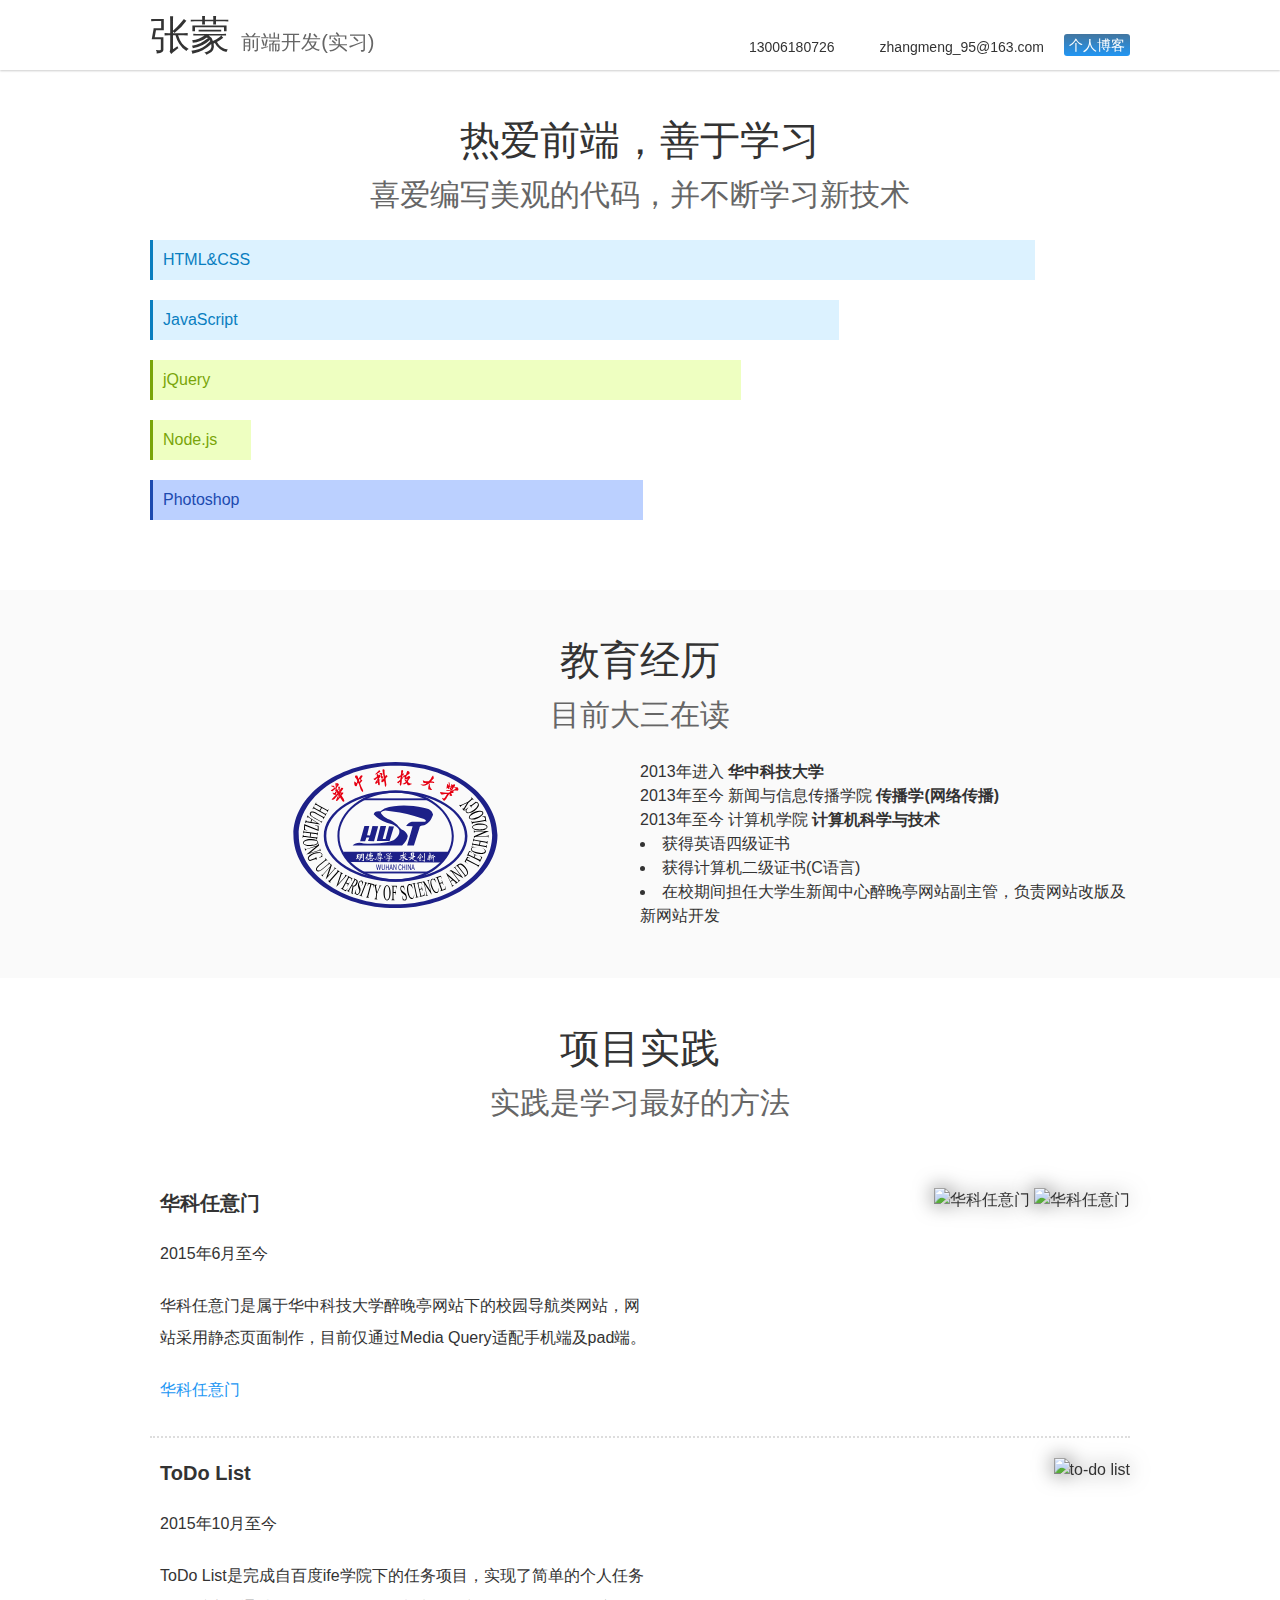
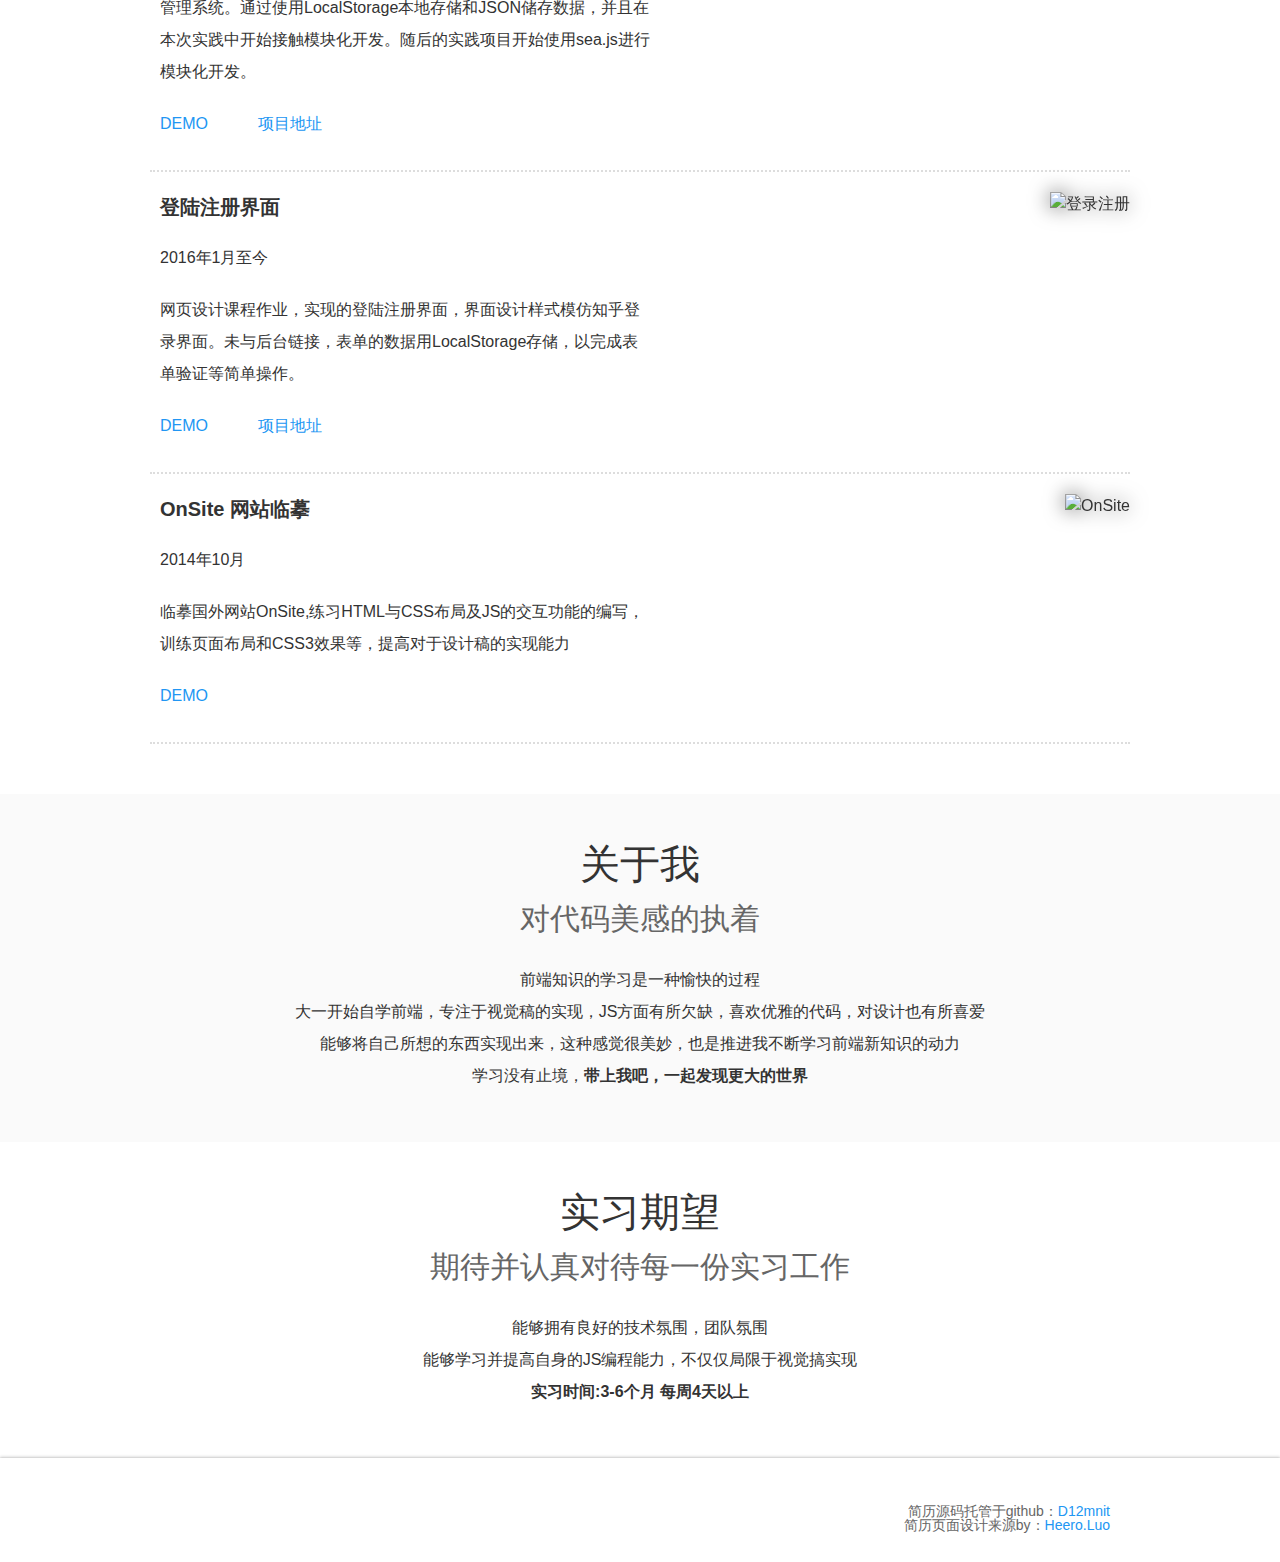
==== index.html @ 746ef1cd "个人简历v1.0" ====
<!DOCTYPE html>
<html lang="zh-Hans">
<head>
  <meta charset="UTF-8">
  <meta http-equiv="X-UA-Compatible" content="IE=edge, chrome=1">
  <meta name="renderer" content="webkit">
  <meta name="viewport" content="width=device-width, initial-scale=1">

  <link rel="stylesheet" href="css/reset.css">
  <link rel="stylesheet" href="css/style.css">
  <link href="http://libs.baidu.com/fontawesome/4.0.3/css/font-awesome.min.css" rel="stylesheet">
  <!-- font-awesome -->

  <title>张蒙的CV</title>
  
</head>
<!--[if lt IE 9]>
<script>
!function(body) {
body.style.width = body.style.height = '100%';
body.parentNode.style.overflow = body.style.overflow = 'hidden';
}(document.body);
</script>
<div style="position: absolute; width: 100%; height: 100%; left: 0; top: 0; z-index: 99999;">
  <p>您的浏览器版本较低，简体更换最新版本的浏览器，如Chrome，firefox或者ie9+</p>
</div>
<![endif]-->
<body>
  <header class="main-header">
    <div class="header-content clearfix">
      <h1>
        <span class="myname">张蒙</span>
        <span class="jobtitle">前端开发(实习)</span>
      </h1>
      <span class="contact-info">
        <ul>
          <li class="contact contact-phone"><i class="fa fa-mobile"></i><script>document.write('1s3q0e0c6q1g80we7t2d6'.replace(/\D/g,''))</script></li>
          <li class="contact contact-email"><i class="fa fa-envelope-o"></i><script>document.write(['zhangmeng_95','163','com'].join('.').replace('.','@'))</script></li>
          <li class="contact contact-blog"><a href="http://d12mnit.github.io/" target="_blank">个人博客</a></li>
        </ul>
      </span>
    </div>
  </header>
  <div class="main-content-wrapper">
    <section class="section">
      <div class="main-content">
        <header class="section-header">
          <h2 class="section-title">热爱前端，善于学习</h2>
          <h3 class="section-subtitle">喜爱编写美观的代码，并不断学习新技术</h3>
        </header>
        <div class="section-body">
          <ul class="skill-bar">
            <li class="skill-item skill-html">
              <h4 class="skill-name">HTML&CSS</h4>
              <div class="skill-detail animate">
                <ul>
                  <li>了解HTML5新标签语义及新特性</li>
                  <li>能够运用CSS3使当前主流浏览器效果更佳</li>
                  <li>能够编写兼容性较好的页面</li>
                  <li>能够熟练运用chrome开发工具，firebug等辅助开法</li>
                </ul>
              </div>
            </li>
            <li class="skill-item skill-js">
              <h4 class="skill-name">JavaScript</h4>
              <div class="skill-detail animate">
                <ul>
                  <li>熟悉原生js语法，能够脱离jquery等类库编写代码</li>
                  <li>使用sea.js进行模块化开发</li>
                  <li>熟悉正则表达式的使用</li>
                  <li>熟悉数据结构，能够编写简单的公用函数</li>
                  <li>由于jquery使用较多，目前正在读《JavaScript高级程序设计》一书深入了解并学习原生js</li>
                </ul>
              </div>
            </li>
            <li class="skill-item skill-jquery">
              <h4 class="skill-name">jQuery</h4>
              <div class="skill-detail animate">
                <ul>
                  <li>能够熟练运用jQuery进行辅助开发</li>
                  <li>能够利用jQuery实现页面交互</li>
                  <li>熟悉jQuery常用函数并加以运用</li>
                </ul>
              </div>
            </li>
            <li class="skill-item skill-nodejs">
              <h4 class="skill-name">Node.js</h4>
              <div class="skill-detail animate">
                <ul>
                  <li>正在了解并学习Node.js</li>
                </ul>
              </div>
            </li>
            <li class="skill-item skill-ps">
              <h4 class="skill-name">Photoshop</h4>
              <div class="skill-detail animate">
                <ul>
                  <li>能够熟练运用PS进行图片处理，切图等</li>
                  <li>通过PS进行过页面设计工作</li>
                </ul>
              </div>
            </li>
          </ul>
        </div>
      </div>
    </section>
    <section class="section">
      <div class="main-content clearfix">
        <header class="section-header">
          <h2 class="section-title">教育经历</h2>
          <h3 class="section-subtitle">目前大三在读</h3>
        </header>
        <div class="section-body">
          <div class="college-logo">
            <img src="img/hustlogo.svg" alt="HUST LOGO">
          </div>
          <div class="education-info">
            <h4>2013年进入 <b>华中科技大学</b></h4>
            <h4>2013年至今  新闻与信息传播学院 <b>传播学(网络传播)</b></h4>
            <h4>2013年至今  计算机学院 <b>计算机科学与技术</b></h4>
            <ul>
              <li>获得英语四级证书</li>
              <li>获得计算机二级证书(C语言)</li>
              <li>在校期间担任大学生新闻中心醉晚亭网站副主管，负责网站改版及新网站开发</li>
            </ul>
          </div>
        </div>
      </div>
    </section>
    <section class="section">
      <div class="main-content clearfix">
        <header class="section-header">
          <h2 class="section-title">项目实践</h2>
          <h3 class="section-subtitle">实践是学习最好的方法</h3>
        </header>
        <div class="section-body">
          <ul class="project">
            <li class="project-detail clearfix">
              <div class="project-info">
                <h4 class="project-title">华科任意门</h4>
                <p>2015年6月至今</p>
                <p>华科任意门是属于华中科技大学醉晚亭网站下的校园导航类网站，网站采用静态页面制作，目前仅通过Media Query适配手机端及pad端。</p>
                <p><a href="http://hustgate.com/" target="_blank">华科任意门</a></p>
              </div>
              <div class="project-screenshot double">
                <img src="http://7xpyyd.com1.z0.glb.clouddn.com/pic-hustgate.jpg" alt="华科任意门">
                <img src="http://7xpyyd.com1.z0.glb.clouddn.com/pic-hustgate2.jpg" alt="华科任意门">
              </div>
            </li>
            <li class="project-detail clearfix">
              <div class="project-info">
                <h4 class="project-title">ToDo List</h4>
                <p>2015年10月至今</p>
                <p>ToDo List是完成自百度ife学院下的任务项目，实现了简单的个人任务管理系统。通过使用LocalStorage本地存储和JSON储存数据，并且在本次实践中开始接触模块化开发。随后的实践项目开始使用sea.js进行模块化开发。</p>
                <p><a href="http://d12mnit.github.io/Cherming/todolist/index.html" target="_blank">DEMO</a><a href="https://github.com/D12mnit/Cherming/tree/master/todolist" target="_blank">项目地址</a></p>
              </div>
              <div class="project-screenshot">
                <img src="http://7xpyyd.com1.z0.glb.clouddn.com/pic-todolist.png" alt="to-do list">
              </div>
            </li>
            <li class="project-detail clearfix">
              <div class="project-info">
                <h4 class="project-title">登陆注册界面</h4>
                <p>2016年1月至今</p>
                <p>网页设计课程作业，实现的登陆注册界面，界面设计样式模仿知乎登录界面。未与后台链接，表单的数据用LocalStorage存储，以完成表单验证等简单操作。</p>
                <p><a href="http://d12mnit.github.io/Cherming/loginsignup/index.html" target="_blank">DEMO</a><a href="https://github.com/D12mnit/Cherming/tree/master/loginsignup" target="_blank">项目地址</a></p>
              </div>
              <div class="project-screenshot">
                <img src="http://7xpyyd.com1.z0.glb.clouddn.com/pic-r%26l.png" alt="登录注册">
              </div>
            </li>
            <li class="project-detail clearfix">
              <div class="project-info">
                <h4 class="project-title">OnSite 网站临摹</h4>
                <p>2014年10月</p>
                <p>临摹国外网站OnSite,练习HTML与CSS布局及JS的交互功能的编写，训练页面布局和CSS3效果等，提高对于设计稿的实现能力</p>
                <p><a href="http://d12mnit.github.io/Cherming/Onsite/index.html" target="_blank">DEMO</a></p>
              </div>
              <div class="project-screenshot">
                <img src="http://7xpyyd.com1.z0.glb.clouddn.com/pic-onsite.png" alt="OnSite">
              </div>
            </li>
          </ul>
        </div>
      </div>
    </section>
    <section class="section">
      <div class="main-content">
        <header class="section-header">
          <h2 class="section-title">关于我</h2>
          <h3 class="section-subtitle">对代码美感的执着</h3>
        </header>
        <div class="section-body">
          <p>前端知识的学习是一种愉快的过程</p>
          <p>大一开始自学前端，专注于视觉稿的实现，JS方面有所欠缺，喜欢优雅的代码，对设计也有所喜爱</p>
          <p>能够将自己所想的东西实现出来，这种感觉很美妙，也是推进我不断学习前端新知识的动力</p>
          <p>学习没有止境，<b>带上我吧，一起发现更大的世界</b></p>
        </div>
      </div>
    </section>
    <section class="section">
      <div class="main-content">
        <header class="section-header">
          <h2 class="section-title">实习期望</h2>
          <h3 class="section-subtitle">期待并认真对待每一份实习工作</h3>
        </header>
        <div class="section-body">
          <p>能够拥有良好的技术氛围，团队氛围</p>
          <p>能够学习并提高自身的JS编程能力，不仅仅局限于视觉搞实现</p>
          <p><b>实习时间:3-6个月 每周4天以上</b></p>
        </div>
      </div>
    </section>
  </div>
  <footer class="main-footer">
    <div class="main-content clearfix">
      <div class="qrcode">
        <img src="" alt="">
      </div>
      <div class="copyright">
        <p>简历源码托管于github：<a href="https://github.com/D12mnit" target="_blank">D12mnit</a></p>
        <p>简历页面设计来源by：<a href="http://heeroluo.net/" target="_blank">Heero.Luo</a></p>
      </div>
    </div>
  </footer>
</body>
</html>
---- css/style.css ----
html{
  font-size: 62.5%;
}
body{
  font-size: 1.6rem;
  color: #333;
  font-family: "Pingfang SC","Microsoft YaHei","Helvetica Neue", Helvetica,"STXihei", Arial, sans-serif;
  -webkit-font-smoothing: antialiased;
  -webkit-text-size-adjust: none;
}
a{
  text-decoration: none;
  color: #2196f3;
}
img{
  max-width: 100%;
}
.clearfix:after{
  display: block;
  content: '.';
  clear: both;
  visibility: hidden;
  height: 0;
}
.main-header{
  position: fixed;
  top: 0;
  left: 0;
  width: 100%;
  padding: 15px 0;
  background-color: rgba(255,255,255,.95);
  box-shadow: 0 1px 2px rgba(0,0,0,.2);
  z-index: 999;
}
.header-content{
  position: relative;
  max-width: 980px;
  margin: 0 auto;
}
h1{
  float: left;
  font-size: 4rem;
}
h2{
  font-size: 4rem;
}
h3{
  font-size: 3rem;
}
i{
  font-size: 2rem;
  margin-right: 5px;
}
.section-subtitle{
  padding-top: 20px;
  color: #666;
}
.jobtitle{
  font-size: 2rem;
  color: #666;
}
.contact-info{
  position: absolute;
  right: 0;
  bottom: 0;
  font-size: 1.4rem;
}
.contact{
  float: left;
  height: 20px;
  line-height: 20px;
  padding-left: 20px;
  margin-left: 20px;
}
.contact-blog{
  float: right;
  margin: 0;
}
.contact-blog a{
  padding: 3px 5px;
  color: #fff;
  background-color: #2196f3;
  background: -webkit-linear-gradient(#4276A0,#2196f3);
  background: linear-gradient(#4276A0,#2196f3);
  border-radius: 3px;
}
.main-content-wrapper{
  padding-top: 70px;
}
.section:nth-child(even){
  background-color: #fafafa;
}
.main-content{
  max-width: 980px;
  margin: 0 auto;
  padding: 50px 0;
  text-align: center;
}
.section-header{
  margin-bottom: 30px;
}
.skill-bar{
  text-align: left;
  font-size: 1.6rem;
}
.skill-item{
  position: relative;
  height: 40px;
  margin-bottom: 20px;
  line-height: 40px;
  -webkit-animation-duration: 1.5s;
  -o-animation-duration: 1.5s;
  animation-duration: 1.5s;
}
.skill-name{
  padding-left: 10px;
}
.skill-html,
.skill-js{
  color: #097EBF;
  background-color: #DCF2FF;
  border-left: 3px solid #097EBF;
}
.skill-html{
  width: 90%;
  -webkit-animation-name: skill-html;
  -o-animation-name: skill-html;
  animation-name: skill-html;
}
@-webkit-keyframes skill-html {
  from {width: 0}
  to {width: 90%}
}
@-o-keyframes skill-html {
  from {width: 0}
  to {width: 90%}
}
@-moz-keyframes skill-html {
  from {width: 0}
  to {width: 90%}
}
@keyframes skill-html {
  from {width: 0}
  to {width: 90%}
}
.skill-js{
  width: 70%;
  -webkit-animation-name: skill-js;
  -o-animation-name: skill-js;
  animation-name: skill-js;
}
@-webkit-keyframes skill-js {
  from {width: 0}
  to {width: 70%}
}
@-o-keyframes skill-js {
  from {width: 0}
  to {width: 70%}
}
@-moz-keyframes skill-js {
  from {width: 0}
  to {width: 70%}
}
@keyframes skill-js {
  from {width: 0}
  to {width: 70%}
}
.skill-jquery,
.skill-nodejs{
  color: #79A509;
  background-color: #EEFFC1;
  border-left: 3px solid #79A509;
}
.skill-jquery{
  width: 60%;
  -webkit-animation-name: skill-jquery;
  -o-animation-name: skill-jquery;
  animation-name: skill-jquery;
}
@-webkit-keyframes skill-jquery {
  from {width: 0}
  to {width: 60%}
}
@-o-keyframes skill-jquery {
  from {width: 0}
  to {width: 60%}
}
@-moz-keyframes skill-jquery {
  from {width: 0}
  to {width: 60%}
}
@keyframes skill-jquery {
  from {width: 0}
  to {width: 60%}
}
.skill-nodejs{
  width: 10%;
  -webkit-animation-name: skill-nodejs;
  -o-animation-name: skill-nodejs;
  animation-name: skill-nodejs;
}
@-webkit-keyframes skill-nodejs {
  from {width: 0}
  to {width: 10%}
}
@-o-keyframes skill-nodejs {
  from {width: 0}
  to {width: 10%}
}
@-moz-keyframes skill-nodejs {
  from {width: 0}
  to {width: 10%}
}
@keyframes skill-nodejs {
  from {width: 0}
  to {width: 10%}
}
.skill-ps{
  width: 50%;
  color: #1C4AAF;
  background-color: #BBD0FF;
  border-left: 3px solid #1C4AAF;
  -webkit-animation-name: skill-ps;
  -o-animation-name: skill-ps;
  animation-name: skill-ps;
}
@-webkit-keyframes skill-ps {
  from {width: 0}
  to {width: 50%}
}
@-o-keyframes skill-ps {
  from {width: 0}
  to {width: 50%}
}
@-moz-keyframes skill-ps {
  from {width: 0}
  to {width: 50%}
}
@keyframes skill-ps {
  from {width: 0}
  to {width: 50%}
}
.skill-detail{
  position: absolute;
  left: 150px;
  top: 15px;
  display: none;
  min-width: 250px;
  font-size: 1.4rem;
  line-height: 1.5;
  z-index: 10;
  color: #333;
}
.skill-detail ul{
  padding: 10px 30px;
  background-color: rgba(255,255,255,.6);
  border-radius: 3px;
  box-shadow: 0 0 3px rgba(0,0,0,.3)
}
.skill-detail ul li{
  list-style: disc;
}
.skill-item:hover .skill-detail{
  display: block;
}
.section-body{
  position: relative;
}

.college-logo{
  float: left;
  width: 50%;
  height: 150px;
}
.college-logo img{
  height: 150px;  
}
.education-info{
  float: left;
  width: 50%;
  font-size: 1.6rem;
  text-align: left;
  line-height: 1.5;
}
b{
  font-weight: bold;
}
.education-info li{
  list-style: disc inside;
}
.project{
  margin-top: 50px;
  text-align: left;
  font-size: 1.6rem;
  line-height: 1.5;
}
.project-detail{
  padding: 20px 0 30px 0;
  border-bottom: 2px dotted #ddd;
}
.project-info{
  width: 50%;
  float: left;
  padding-left: 10px;
}
.project-info h4{
  font-size: 2rem;
  font-weight: bold;
}
.project-info p{
  margin-top: 20px;
}
.project-info a{
  padding-right: 50px;
}
.project-screenshot{
  float: right;
}
.project-screenshot img{
  width: 400px;
  -webkit-filter: drop-shadow(0 0 10px rgba(0,0,0,.6));
  -o-filter: drop-shadow(0 0 10px rgba(0,0,0,.6));
  filter: drop-shadow(0 0 10px rgba(0,0,0,.6));
}
.project-screenshot.double img{
  width: 150px;
}
.section-body p{
  font-size: 16px;
  line-height: 2;
}
.main-footer{
  box-shadow: 0 0 1px rgba(0,0,0,.2),0 -1px 3px rgba(0,0,0,.2);
}
.main-footer .main-content{
  padding: 30px 0;
}
.main-footer .copyright{
  float: right;
  padding-right: 20px;
  text-align: right;
  color: #666;
  font-size: 1.4rem;
}
@media screen and (max-width: 1050px){
  .header-content{
    margin: 0 20px;
  }
  .section-body{
    padding: 0 10px;
  }
}
@media screen and (max-width: 845px){
  .main-header{
    position: relative;
  }
  .main-content-wrapper{
    padding-top: 0;
  }
  .header-content h1{
    float: none;
    line-height: 40px;
    font-size: 3.6rem;
  }
  .contact-info{
    position: relative;
  }
  .contact{
    margin-left: 0;
    padding-left: 0;
    margin-right: 20px;
  }
  .contact-blog{
    margin-right: 0;
  }
  .section-title{
    font-size: 3rem;
  }
  .section-subtitle{
    font-size: 2rem;
    padding-top: 10px;
  }
  .project-info{
    float: none;
    width: 100%;
  }
  .project-screenshot{
    margin-top: 10px;
  }
}
@media screen and (max-width: 478px){
  .college-logo img{
    height: 100px;
  }
  .education-info ul{
    position: relative;
    right: 100%;
    width: 200%;
  }
  .contact-blog{
    float: left;
  }
  .contact{
    margin-bottom: 10px;
  }
}
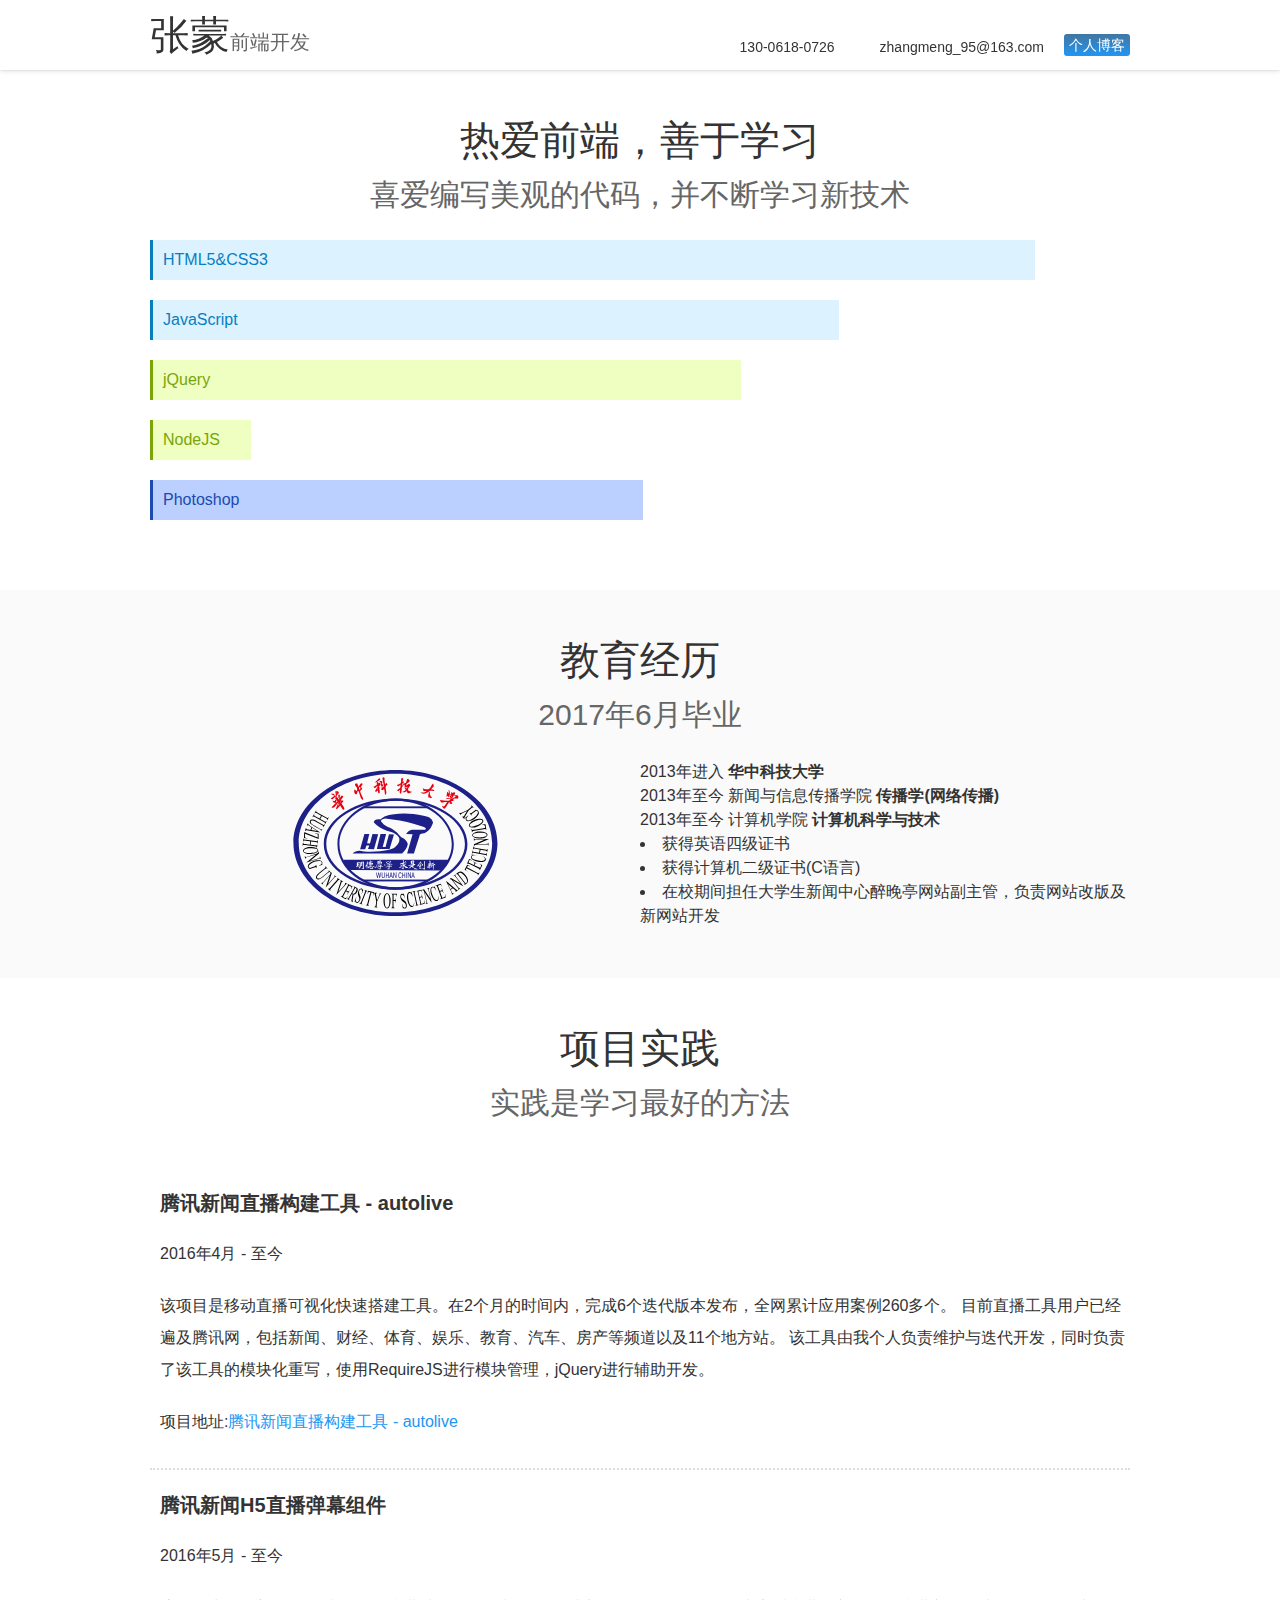
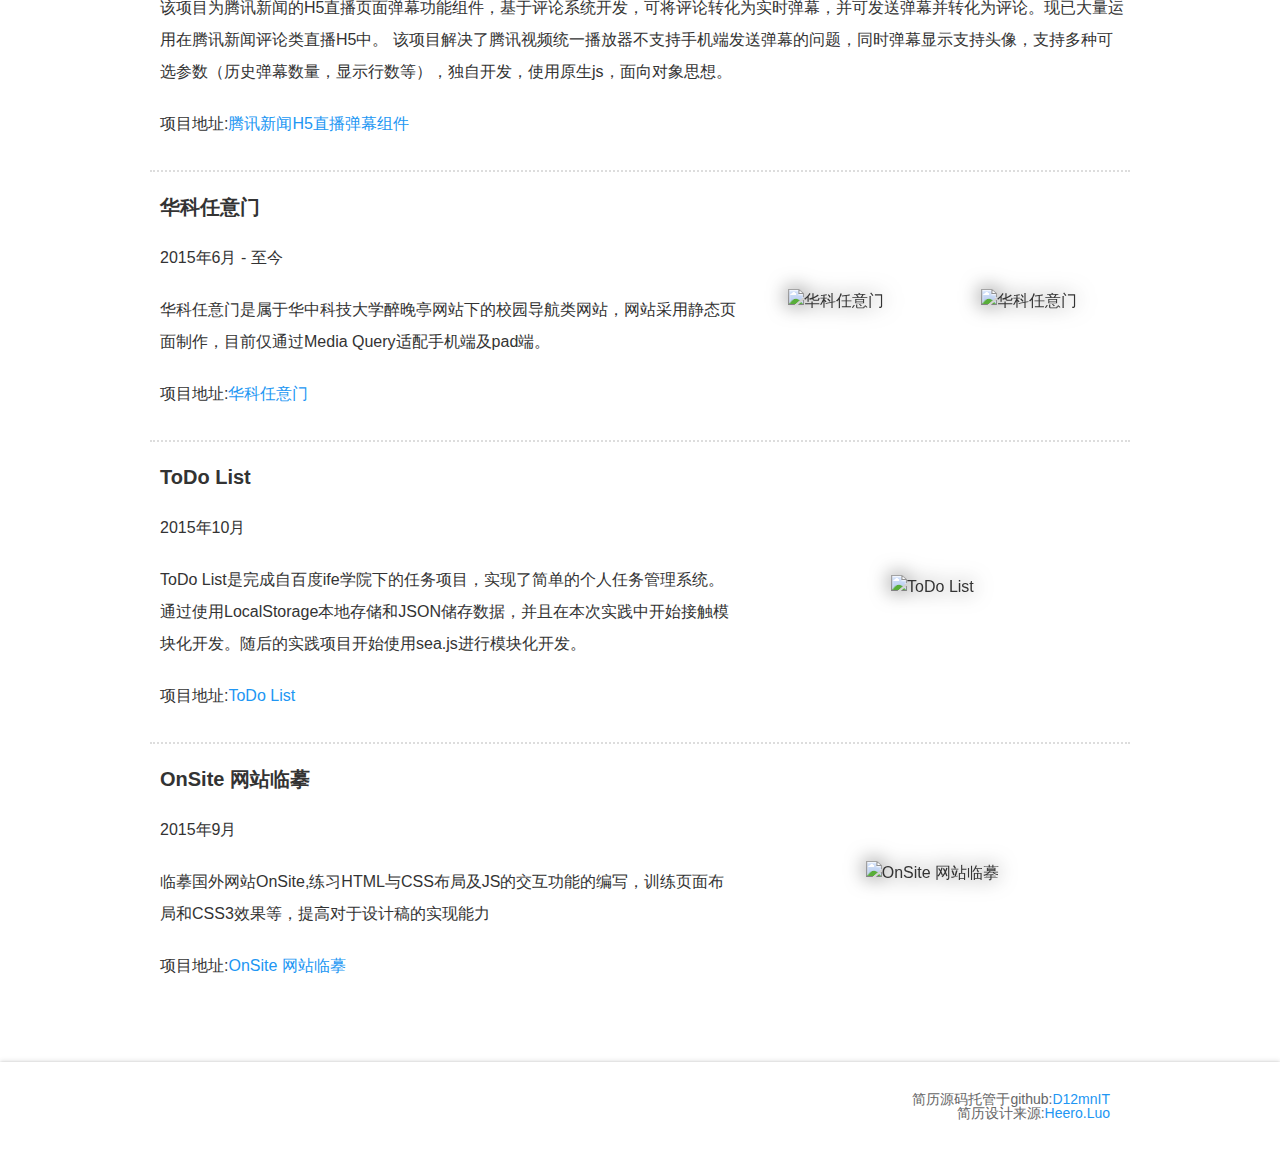
==== commit eab34642: "add footer html && fixed css bug" ====
--- a/index.html
+++ b/index.html
@@ -1,227 +1,195 @@
 <!DOCTYPE html>
 <html lang="zh-Hans">
-<head>
-  <meta charset="UTF-8">
-  <meta http-equiv="X-UA-Compatible" content="IE=edge, chrome=1">
-  <meta name="renderer" content="webkit">
-  <meta name="viewport" content="width=device-width, initial-scale=1">
-
-  <link rel="stylesheet" href="css/reset.css">
-  <link rel="stylesheet" href="css/style.css">
-  <link href="http://libs.baidu.com/fontawesome/4.0.3/css/font-awesome.min.css" rel="stylesheet">
-  <!-- font-awesome -->
-
-  <title>张蒙的CV</title>
-  
-</head>
-<!--[if lt IE 9]>
-<script>
-!function(body) {
-body.style.width = body.style.height = '100%';
-body.parentNode.style.overflow = body.style.overflow = 'hidden';
-}(document.body);
-</script>
-<div style="position: absolute; width: 100%; height: 100%; left: 0; top: 0; z-index: 99999;">
-  <p>您的浏览器版本较低，简体更换最新版本的浏览器，如Chrome，firefox或者ie9+</p>
-</div>
-<![endif]-->
-<body>
-  <header class="main-header">
-    <div class="header-content clearfix">
-      <h1>
-        <span class="myname">张蒙</span>
-        <span class="jobtitle">前端开发(实习)</span>
-      </h1>
-      <span class="contact-info">
-        <ul>
-          <li class="contact contact-phone"><i class="fa fa-mobile"></i><script>document.write('1s3q0e0c6q1g80we7t2d6'.replace(/\D/g,''))</script></li>
-          <li class="contact contact-email"><i class="fa fa-envelope-o"></i><script>document.write(['zhangmeng_95','163','com'].join('.').replace('.','@'))</script></li>
-          <li class="contact contact-blog"><a href="http://d12mnit.github.io/" target="_blank">个人博客</a></li>
-        </ul>
-      </span>
+  <head>
+    <meta charset="UTF-8">
+    <meta http-equiv="X-UA-Compatible" content="IE=edge,chrome=1">
+    <meta name="renderer" content="webkit">
+    <meta name="description" content="简历,张蒙,前端开发,前端">
+    <meta name="viewport" content="width=device-width, initial-scale=1">
+    <meta http-equiv="Cache-Control" content="no-transform">
+    <meta http-equiv="Cache-Control" content="no-siteapp">
+    <link rel="stylesheet" href="./css/reset.css">
+    <link rel="stylesheet" href="./css/style.css">
+    <link rel="stylesheet" href="http://libs.baidu.com/fontawesome/4.0.3/css/font-awesome.min.css">
+    <title>张蒙的CV</title><!--[if lt IE 9]>
+    <script>
+    !function(body) {
+    <body class="style width">= body.style.height = '100%';</body>
+    <body class="parentNode style overflow">= body.style.overflow = 'hidden';</body>}(document.body);
+    </script>
+    <div style="position: absolute; width: 100%; height: 100%; left: 0; top: 0; z-index: 99999;">
+    <p>您的浏览器版本较低，简体更换最新版本的浏览器，如Chrome，firefox或者ie9+</p>
     </div>
-  </header>
-  <div class="main-content-wrapper">
-    <section class="section">
-      <div class="main-content">
-        <header class="section-header">
-          <h2 class="section-title">热爱前端，善于学习</h2>
-          <h3 class="section-subtitle">喜爱编写美观的代码，并不断学习新技术</h3>
-        </header>
-        <div class="section-body">
-          <ul class="skill-bar">
-            <li class="skill-item skill-html">
-              <h4 class="skill-name">HTML&CSS</h4>
-              <div class="skill-detail animate">
-                <ul>
-                  <li>了解HTML5新标签语义及新特性</li>
-                  <li>能够运用CSS3使当前主流浏览器效果更佳</li>
-                  <li>能够编写兼容性较好的页面</li>
-                  <li>能够熟练运用chrome开发工具，firebug等辅助开法</li>
-                </ul>
-              </div>
-            </li>
-            <li class="skill-item skill-js">
-              <h4 class="skill-name">JavaScript</h4>
-              <div class="skill-detail animate">
-                <ul>
-                  <li>熟悉原生js语法，能够脱离jquery等类库编写代码</li>
-                  <li>使用sea.js进行模块化开发</li>
-                  <li>熟悉正则表达式的使用</li>
-                  <li>熟悉数据结构，能够编写简单的公用函数</li>
-                  <li>由于jquery使用较多，目前正在读《JavaScript高级程序设计》一书深入了解并学习原生js</li>
-                </ul>
-              </div>
-            </li>
-            <li class="skill-item skill-jquery">
-              <h4 class="skill-name">jQuery</h4>
-              <div class="skill-detail animate">
-                <ul>
-                  <li>能够熟练运用jQuery进行辅助开发</li>
-                  <li>能够利用jQuery实现页面交互</li>
-                  <li>熟悉jQuery常用函数并加以运用</li>
-                </ul>
-              </div>
-            </li>
-            <li class="skill-item skill-nodejs">
-              <h4 class="skill-name">Node.js</h4>
-              <div class="skill-detail animate">
-                <ul>
-                  <li>正在了解并学习Node.js</li>
-                </ul>
-              </div>
-            </li>
-            <li class="skill-item skill-ps">
-              <h4 class="skill-name">Photoshop</h4>
-              <div class="skill-detail animate">
-                <ul>
-                  <li>能够熟练运用PS进行图片处理，切图等</li>
-                  <li>通过PS进行过页面设计工作</li>
-                </ul>
-              </div>
-            </li>
-          </ul>
-        </div>
+    <![endif]-->
+  </head>
+  <body>
+    <header class="main-header">
+      <div class="header-content clearfix">
+        <h1><span class="myname">张蒙</span><span class="jobtitle">前端开发</span></h1><span class="contact-info">
+          <ul>
+            <li class="contact contact-phone"><i class="fa fa-mobile"></i>130-0618-0726</li>
+            <li class="contact contact-email"><i class="fa fa-envelope-o"></i>zhangmeng_95@163.com</li>
+            <li class="contact contact-blog"><a href="http://blog.zmcss.com" target="_blank">个人博客</a></li>
+          </ul></span>
       </div>
-    </section>
-    <section class="section">
-      <div class="main-content clearfix">
-        <header class="section-header">
-          <h2 class="section-title">教育经历</h2>
-          <h3 class="section-subtitle">目前大三在读</h3>
-        </header>
-        <div class="section-body">
-          <div class="college-logo">
-            <img src="img/hustlogo.svg" alt="HUST LOGO">
-          </div>
-          <div class="education-info">
-            <h4>2013年进入 <b>华中科技大学</b></h4>
-            <h4>2013年至今  新闻与信息传播学院 <b>传播学(网络传播)</b></h4>
-            <h4>2013年至今  计算机学院 <b>计算机科学与技术</b></h4>
-            <ul>
-              <li>获得英语四级证书</li>
-              <li>获得计算机二级证书(C语言)</li>
-              <li>在校期间担任大学生新闻中心醉晚亭网站副主管，负责网站改版及新网站开发</li>
+    </header>
+    <div class="main-content-wrapper">
+      <section class="section">
+        <div class="main-content">
+          <header class="section-header">
+            <h2 class="section-title">热爱前端，善于学习</h2>
+            <h3 class="section-subtitle">喜爱编写美观的代码，并不断学习新技术</h3>
+          </header>
+          <div class="section-body">
+            <ul class="skill-bar">
+              <li class="skill-item skill-html">
+                <h4 class="skill-name">HTML5&amp;CSS3</h4>
+                <div class="skill-detail animate">
+                  <ul>
+                    <li>了解HTML5新标签语义及新特性</li>
+                    <li>能够运用CSS3使当前主流浏览器效果更佳</li>
+                    <li>能够编写兼容性较好的页面</li>
+                    <li>能够熟练运用chrome开发工具，firebug等辅助开法</li>
+                  </ul>
+                </div>
+              </li>
+              <li class="skill-item skill-js">
+                <h4 class="skill-name">JavaScript</h4>
+                <div class="skill-detail animate">
+                  <ul>
+                    <li>熟悉原生js语法，能够脱离jquery等类库编写代码</li>
+                    <li>使用sea.js进行模块化开发</li>
+                    <li>熟悉正则表达式的使用</li>
+                    <li>熟悉数据结构，能够编写简单的公用函数</li>
+                    <li>由于jquery使用较多，目前正在读《JavaScript高级程序设计》一书深入了解并学习原生js</li>
+                  </ul>
+                </div>
+              </li>
+              <li class="skill-item skill-jquery">
+                <h4 class="skill-name">jQuery</h4>
+                <div class="skill-detail animate">
+                  <ul>
+                    <li>能够熟练运用jQuery进行辅助开发</li>
+                    <li>能够利用jQuery实现页面交互</li>
+                    <li>熟悉jQuery常用函数并加以运用</li>
+                  </ul>
+                </div>
+              </li>
+              <li class="skill-item skill-nodejs">
+                <h4 class="skill-name">NodeJS</h4>
+                <div class="skill-detail animate">
+                  <ul>
+                    <li>正在了解并学习NodeJS</li>
+                  </ul>
+                </div>
+              </li>
+              <li class="skill-item skill-ps">
+                <h4 class="skill-name">Photoshop</h4>
+                <div class="skill-detail animate">
+                  <ul>
+                    <li>能够熟练运用PS进行图片处理，切图等</li>
+                    <li>通过PS进行过页面设计工作</li>
+                  </ul>
+                </div>
+              </li>
             </ul>
           </div>
         </div>
-      </div>
-    </section>
-    <section class="section">
+      </section>
+      <section class="section">
+        <div class="main-content clearfix">
+          <header class="section-header">
+            <h2 class="section-title">教育经历</h2>
+            <h3 class="section-subtitle">2017年6月毕业</h3>
+          </header>
+          <div class="section-body education">
+            <div class="college-logo"><img src="img/hustlogo.svg" alt="华中科技大学"></div>
+            <div class="education-info">
+              <h4>2013年进入 <b>华中科技大学</b></h4>
+              <h4>2013年至今  新闻与信息传播学院 <b>传播学(网络传播)</b></h4>
+              <h4>2013年至今  计算机学院 <b>计算机科学与技术</b></h4>
+              <ul>
+                <li>获得英语四级证书</li>
+                <li>获得计算机二级证书(C语言)</li>
+                <li>在校期间担任大学生新闻中心醉晚亭网站副主管，负责网站改版及新网站开发</li>
+              </ul>
+            </div>
+          </div>
+        </div>
+      </section>
+      <section class="section">
+        <div class="main-content clearfix">
+          <header class="section-header">
+            <h2 class="section-title">项目实践</h2>
+            <h3 class="section-subtitle">实践是学习最好的方法</h3>
+          </header>
+          <div class="section-body">
+            <ul class="project">
+              <li class="project-detail clearfix">
+                <div class="project-info">
+                  <h4 class="project-title">腾讯新闻直播构建工具 - autolive</h4>
+                  <p>2016年4月 - 至今</p>
+                  <p>该项目是移动直播可视化快速搭建工具。在2个月的时间内，完成6个迭代版本发布，全网累计应用案例260多个。 目前直播工具用户已经遍及腾讯网，包括新闻、财经、体育、娱乐、教育、汽车、房产等频道以及11个地方站。
+该工具由我个人负责维护与迭代开发，同时负责了该工具的模块化重写，使用RequireJS进行模块管理，jQuery进行辅助开发。</p>
+                  <p>项目地址:<a href="https://github.com/D12mnit/tencent-news-autolive" target="_blank">腾讯新闻直播构建工具 - autolive</a></p>
+                </div>
+              </li>
+              <li class="project-detail clearfix">
+                <div class="project-info">
+                  <h4 class="project-title">腾讯新闻H5直播弹幕组件</h4>
+                  <p>2016年5月 - 至今</p>
+                  <p>该项目为腾讯新闻的H5直播页面弹幕功能组件，基于评论系统开发，可将评论转化为实时弹幕，并可发送弹幕并转化为评论。现已大量运用在腾讯新闻评论类直播H5中。
+该项目解决了腾讯视频统一播放器不支持手机端发送弹幕的问题，同时弹幕显示支持头像，支持多种可选参数（历史弹幕数量，显示行数等），独自开发，使用原生js，面向对象思想。</p>
+                  <p>项目地址:<a href="https://github.com/D12mnit/CommentsDanmaku" target="_blank">腾讯新闻H5直播弹幕组件</a></p>
+                </div>
+              </li>
+              <li class="project-detail clearfix">
+                <div class="project-info">
+                  <h4 class="project-title">华科任意门</h4>
+                  <p>2015年6月 - 至今</p>
+                  <p>华科任意门是属于华中科技大学醉晚亭网站下的校园导航类网站，网站采用静态页面制作，目前仅通过Media Query适配手机端及pad端。</p>
+                  <p>项目地址:<a href="http://hustgate.com/" target="_blank">华科任意门</a></p>
+                </div>
+                <div class="project-screenshot">
+                  <div class="imgwrap"><img src="http://7xpyyd.com1.z0.glb.clouddn.com/pic-hustgate.jpg" alt="华科任意门"></div>
+                  <div class="imgwrap"><img src="http://7xpyyd.com1.z0.glb.clouddn.com/pic-hustgate2.jpg" alt="华科任意门"></div>
+                </div>
+              </li>
+              <li class="project-detail clearfix">
+                <div class="project-info">
+                  <h4 class="project-title">ToDo List</h4>
+                  <p>2015年10月</p>
+                  <p>ToDo List是完成自百度ife学院下的任务项目，实现了简单的个人任务管理系统。通过使用LocalStorage本地存储和JSON储存数据，并且在本次实践中开始接触模块化开发。随后的实践项目开始使用sea.js进行模块化开发。</p>
+                  <p>项目地址:<a href="https://github.com/D12mnit/Cherming/tree/master/todolist" target="_blank">ToDo List</a></p>
+                </div>
+                <div class="project-screenshot">
+                  <div class="imgwrap"><img src="http://7xpyyd.com1.z0.glb.clouddn.com/pic-todolist.png" alt="ToDo List"></div>
+                </div>
+              </li>
+              <li class="project-detail clearfix">
+                <div class="project-info">
+                  <h4 class="project-title">OnSite 网站临摹</h4>
+                  <p>2015年9月</p>
+                  <p>临摹国外网站OnSite,练习HTML与CSS布局及JS的交互功能的编写，训练页面布局和CSS3效果等，提高对于设计稿的实现能力</p>
+                  <p>项目地址:<a href="http://d12mnit.github.io/Cherming/Onsite/index.html" target="_blank">OnSite 网站临摹</a></p>
+                </div>
+                <div class="project-screenshot">
+                  <div class="imgwrap"><img src="http://7xpyyd.com1.z0.glb.clouddn.com/pic-onsite.png" alt="OnSite 网站临摹"></div>
+                </div>
+              </li>
+            </ul>
+          </div>
+        </div>
+      </section>
+    </div>
+    <footer class="main-footer">
       <div class="main-content clearfix">
-        <header class="section-header">
-          <h2 class="section-title">项目实践</h2>
-          <h3 class="section-subtitle">实践是学习最好的方法</h3>
-        </header>
-        <div class="section-body">
-          <ul class="project">
-            <li class="project-detail clearfix">
-              <div class="project-info">
-                <h4 class="project-title">华科任意门</h4>
-                <p>2015年6月至今</p>
-                <p>华科任意门是属于华中科技大学醉晚亭网站下的校园导航类网站，网站采用静态页面制作，目前仅通过Media Query适配手机端及pad端。</p>
-                <p><a href="http://hustgate.com/" target="_blank">华科任意门</a></p>
-              </div>
-              <div class="project-screenshot double">
-                <img src="http://7xpyyd.com1.z0.glb.clouddn.com/pic-hustgate.jpg" alt="华科任意门">
-                <img src="http://7xpyyd.com1.z0.glb.clouddn.com/pic-hustgate2.jpg" alt="华科任意门">
-              </div>
-            </li>
-            <li class="project-detail clearfix">
-              <div class="project-info">
-                <h4 class="project-title">ToDo List</h4>
-                <p>2015年10月至今</p>
-                <p>ToDo List是完成自百度ife学院下的任务项目，实现了简单的个人任务管理系统。通过使用LocalStorage本地存储和JSON储存数据，并且在本次实践中开始接触模块化开发。随后的实践项目开始使用sea.js进行模块化开发。</p>
-                <p><a href="http://d12mnit.github.io/Cherming/todolist/index.html" target="_blank">DEMO</a><a href="https://github.com/D12mnit/Cherming/tree/master/todolist" target="_blank">项目地址</a></p>
-              </div>
-              <div class="project-screenshot">
-                <img src="http://7xpyyd.com1.z0.glb.clouddn.com/pic-todolist.png" alt="to-do list">
-              </div>
-            </li>
-            <li class="project-detail clearfix">
-              <div class="project-info">
-                <h4 class="project-title">登陆注册界面</h4>
-                <p>2016年1月至今</p>
-                <p>网页设计课程作业，实现的登陆注册界面，界面设计样式模仿知乎登录界面。未与后台链接，表单的数据用LocalStorage存储，以完成表单验证等简单操作。</p>
-                <p><a href="http://d12mnit.github.io/Cherming/loginsignup/index.html" target="_blank">DEMO</a><a href="https://github.com/D12mnit/Cherming/tree/master/loginsignup" target="_blank">项目地址</a></p>
-              </div>
-              <div class="project-screenshot">
-                <img src="http://7xpyyd.com1.z0.glb.clouddn.com/pic-r%26l.png" alt="登录注册">
-              </div>
-            </li>
-            <li class="project-detail clearfix">
-              <div class="project-info">
-                <h4 class="project-title">OnSite 网站临摹</h4>
-                <p>2014年10月</p>
-                <p>临摹国外网站OnSite,练习HTML与CSS布局及JS的交互功能的编写，训练页面布局和CSS3效果等，提高对于设计稿的实现能力</p>
-                <p><a href="http://d12mnit.github.io/Cherming/Onsite/index.html" target="_blank">DEMO</a></p>
-              </div>
-              <div class="project-screenshot">
-                <img src="http://7xpyyd.com1.z0.glb.clouddn.com/pic-onsite.png" alt="OnSite">
-              </div>
-            </li>
-          </ul>
+        <div class="qrcode"></div>
+        <div class="copyright">
+          <p>简历源码托管于github:<a href="https://github.com/D12mnit" target="_blank">D12mnIT</a></p>
+          <p>简历设计来源:<a href="http://heeroluo.net/" target="_blank">Heero.Luo</a></p>
         </div>
       </div>
-    </section>
-    <section class="section">
-      <div class="main-content">
-        <header class="section-header">
-          <h2 class="section-title">关于我</h2>
-          <h3 class="section-subtitle">对代码美感的执着</h3>
-        </header>
-        <div class="section-body">
-          <p>前端知识的学习是一种愉快的过程</p>
-          <p>大一开始自学前端，专注于视觉稿的实现，JS方面有所欠缺，喜欢优雅的代码，对设计也有所喜爱</p>
-          <p>能够将自己所想的东西实现出来，这种感觉很美妙，也是推进我不断学习前端新知识的动力</p>
-          <p>学习没有止境，<b>带上我吧，一起发现更大的世界</b></p>
-        </div>
-      </div>
-    </section>
-    <section class="section">
-      <div class="main-content">
-        <header class="section-header">
-          <h2 class="section-title">实习期望</h2>
-          <h3 class="section-subtitle">期待并认真对待每一份实习工作</h3>
-        </header>
-        <div class="section-body">
-          <p>能够拥有良好的技术氛围，团队氛围</p>
-          <p>能够学习并提高自身的JS编程能力，不仅仅局限于视觉搞实现</p>
-          <p><b>实习时间:3-6个月 每周4天以上</b></p>
-        </div>
-      </div>
-    </section>
-  </div>
-  <footer class="main-footer">
-    <div class="main-content clearfix">
-      <div class="qrcode">
-        <img src="" alt="">
-      </div>
-      <div class="copyright">
-        <p>简历源码托管于github：<a href="https://github.com/D12mnit" target="_blank">D12mnit</a></p>
-        <p>简历页面设计来源by：<a href="http://heeroluo.net/" target="_blank">Heero.Luo</a></p>
-      </div>
-    </div>
-  </footer>
-</body>
+    </footer>
+  </body>
 </html>--- a/css/style.css
+++ b/css/style.css
@@ -1,406 +1 @@
-html{
-  font-size: 62.5%;
-}
-body{
-  font-size: 1.6rem;
-  color: #333;
-  font-family: "Pingfang SC","Microsoft YaHei","Helvetica Neue", Helvetica,"STXihei", Arial, sans-serif;
-  -webkit-font-smoothing: antialiased;
-  -webkit-text-size-adjust: none;
-}
-a{
-  text-decoration: none;
-  color: #2196f3;
-}
-img{
-  max-width: 100%;
-}
-.clearfix:after{
-  display: block;
-  content: '.';
-  clear: both;
-  visibility: hidden;
-  height: 0;
-}
-.main-header{
-  position: fixed;
-  top: 0;
-  left: 0;
-  width: 100%;
-  padding: 15px 0;
-  background-color: rgba(255,255,255,.95);
-  box-shadow: 0 1px 2px rgba(0,0,0,.2);
-  z-index: 999;
-}
-.header-content{
-  position: relative;
-  max-width: 980px;
-  margin: 0 auto;
-}
-h1{
-  float: left;
-  font-size: 4rem;
-}
-h2{
-  font-size: 4rem;
-}
-h3{
-  font-size: 3rem;
-}
-i{
-  font-size: 2rem;
-  margin-right: 5px;
-}
-.section-subtitle{
-  padding-top: 20px;
-  color: #666;
-}
-.jobtitle{
-  font-size: 2rem;
-  color: #666;
-}
-.contact-info{
-  position: absolute;
-  right: 0;
-  bottom: 0;
-  font-size: 1.4rem;
-}
-.contact{
-  float: left;
-  height: 20px;
-  line-height: 20px;
-  padding-left: 20px;
-  margin-left: 20px;
-}
-.contact-blog{
-  float: right;
-  margin: 0;
-}
-.contact-blog a{
-  padding: 3px 5px;
-  color: #fff;
-  background-color: #2196f3;
-  background: -webkit-linear-gradient(#4276A0,#2196f3);
-  background: linear-gradient(#4276A0,#2196f3);
-  border-radius: 3px;
-}
-.main-content-wrapper{
-  padding-top: 70px;
-}
-.section:nth-child(even){
-  background-color: #fafafa;
-}
-.main-content{
-  max-width: 980px;
-  margin: 0 auto;
-  padding: 50px 0;
-  text-align: center;
-}
-.section-header{
-  margin-bottom: 30px;
-}
-.skill-bar{
-  text-align: left;
-  font-size: 1.6rem;
-}
-.skill-item{
-  position: relative;
-  height: 40px;
-  margin-bottom: 20px;
-  line-height: 40px;
-  -webkit-animation-duration: 1.5s;
-  -o-animation-duration: 1.5s;
-  animation-duration: 1.5s;
-}
-.skill-name{
-  padding-left: 10px;
-}
-.skill-html,
-.skill-js{
-  color: #097EBF;
-  background-color: #DCF2FF;
-  border-left: 3px solid #097EBF;
-}
-.skill-html{
-  width: 90%;
-  -webkit-animation-name: skill-html;
-  -o-animation-name: skill-html;
-  animation-name: skill-html;
-}
-@-webkit-keyframes skill-html {
-  from {width: 0}
-  to {width: 90%}
-}
-@-o-keyframes skill-html {
-  from {width: 0}
-  to {width: 90%}
-}
-@-moz-keyframes skill-html {
-  from {width: 0}
-  to {width: 90%}
-}
-@keyframes skill-html {
-  from {width: 0}
-  to {width: 90%}
-}
-.skill-js{
-  width: 70%;
-  -webkit-animation-name: skill-js;
-  -o-animation-name: skill-js;
-  animation-name: skill-js;
-}
-@-webkit-keyframes skill-js {
-  from {width: 0}
-  to {width: 70%}
-}
-@-o-keyframes skill-js {
-  from {width: 0}
-  to {width: 70%}
-}
-@-moz-keyframes skill-js {
-  from {width: 0}
-  to {width: 70%}
-}
-@keyframes skill-js {
-  from {width: 0}
-  to {width: 70%}
-}
-.skill-jquery,
-.skill-nodejs{
-  color: #79A509;
-  background-color: #EEFFC1;
-  border-left: 3px solid #79A509;
-}
-.skill-jquery{
-  width: 60%;
-  -webkit-animation-name: skill-jquery;
-  -o-animation-name: skill-jquery;
-  animation-name: skill-jquery;
-}
-@-webkit-keyframes skill-jquery {
-  from {width: 0}
-  to {width: 60%}
-}
-@-o-keyframes skill-jquery {
-  from {width: 0}
-  to {width: 60%}
-}
-@-moz-keyframes skill-jquery {
-  from {width: 0}
-  to {width: 60%}
-}
-@keyframes skill-jquery {
-  from {width: 0}
-  to {width: 60%}
-}
-.skill-nodejs{
-  width: 10%;
-  -webkit-animation-name: skill-nodejs;
-  -o-animation-name: skill-nodejs;
-  animation-name: skill-nodejs;
-}
-@-webkit-keyframes skill-nodejs {
-  from {width: 0}
-  to {width: 10%}
-}
-@-o-keyframes skill-nodejs {
-  from {width: 0}
-  to {width: 10%}
-}
-@-moz-keyframes skill-nodejs {
-  from {width: 0}
-  to {width: 10%}
-}
-@keyframes skill-nodejs {
-  from {width: 0}
-  to {width: 10%}
-}
-.skill-ps{
-  width: 50%;
-  color: #1C4AAF;
-  background-color: #BBD0FF;
-  border-left: 3px solid #1C4AAF;
-  -webkit-animation-name: skill-ps;
-  -o-animation-name: skill-ps;
-  animation-name: skill-ps;
-}
-@-webkit-keyframes skill-ps {
-  from {width: 0}
-  to {width: 50%}
-}
-@-o-keyframes skill-ps {
-  from {width: 0}
-  to {width: 50%}
-}
-@-moz-keyframes skill-ps {
-  from {width: 0}
-  to {width: 50%}
-}
-@keyframes skill-ps {
-  from {width: 0}
-  to {width: 50%}
-}
-.skill-detail{
-  position: absolute;
-  left: 150px;
-  top: 15px;
-  display: none;
-  min-width: 250px;
-  font-size: 1.4rem;
-  line-height: 1.5;
-  z-index: 10;
-  color: #333;
-}
-.skill-detail ul{
-  padding: 10px 30px;
-  background-color: rgba(255,255,255,.6);
-  border-radius: 3px;
-  box-shadow: 0 0 3px rgba(0,0,0,.3)
-}
-.skill-detail ul li{
-  list-style: disc;
-}
-.skill-item:hover .skill-detail{
-  display: block;
-}
-.section-body{
-  position: relative;
-}
-
-.college-logo{
-  float: left;
-  width: 50%;
-  height: 150px;
-}
-.college-logo img{
-  height: 150px;  
-}
-.education-info{
-  float: left;
-  width: 50%;
-  font-size: 1.6rem;
-  text-align: left;
-  line-height: 1.5;
-}
-b{
-  font-weight: bold;
-}
-.education-info li{
-  list-style: disc inside;
-}
-.project{
-  margin-top: 50px;
-  text-align: left;
-  font-size: 1.6rem;
-  line-height: 1.5;
-}
-.project-detail{
-  padding: 20px 0 30px 0;
-  border-bottom: 2px dotted #ddd;
-}
-.project-info{
-  width: 50%;
-  float: left;
-  padding-left: 10px;
-}
-.project-info h4{
-  font-size: 2rem;
-  font-weight: bold;
-}
-.project-info p{
-  margin-top: 20px;
-}
-.project-info a{
-  padding-right: 50px;
-}
-.project-screenshot{
-  float: right;
-}
-.project-screenshot img{
-  width: 400px;
-  -webkit-filter: drop-shadow(0 0 10px rgba(0,0,0,.6));
-  -o-filter: drop-shadow(0 0 10px rgba(0,0,0,.6));
-  filter: drop-shadow(0 0 10px rgba(0,0,0,.6));
-}
-.project-screenshot.double img{
-  width: 150px;
-}
-.section-body p{
-  font-size: 16px;
-  line-height: 2;
-}
-.main-footer{
-  box-shadow: 0 0 1px rgba(0,0,0,.2),0 -1px 3px rgba(0,0,0,.2);
-}
-.main-footer .main-content{
-  padding: 30px 0;
-}
-.main-footer .copyright{
-  float: right;
-  padding-right: 20px;
-  text-align: right;
-  color: #666;
-  font-size: 1.4rem;
-}
-@media screen and (max-width: 1050px){
-  .header-content{
-    margin: 0 20px;
-  }
-  .section-body{
-    padding: 0 10px;
-  }
-}
-@media screen and (max-width: 845px){
-  .main-header{
-    position: relative;
-  }
-  .main-content-wrapper{
-    padding-top: 0;
-  }
-  .header-content h1{
-    float: none;
-    line-height: 40px;
-    font-size: 3.6rem;
-  }
-  .contact-info{
-    position: relative;
-  }
-  .contact{
-    margin-left: 0;
-    padding-left: 0;
-    margin-right: 20px;
-  }
-  .contact-blog{
-    margin-right: 0;
-  }
-  .section-title{
-    font-size: 3rem;
-  }
-  .section-subtitle{
-    font-size: 2rem;
-    padding-top: 10px;
-  }
-  .project-info{
-    float: none;
-    width: 100%;
-  }
-  .project-screenshot{
-    margin-top: 10px;
-  }
-}
-@media screen and (max-width: 478px){
-  .college-logo img{
-    height: 100px;
-  }
-  .education-info ul{
-    position: relative;
-    right: 100%;
-    width: 200%;
-  }
-  .contact-blog{
-    float: left;
-  }
-  .contact{
-    margin-bottom: 10px;
-  }
-}+html{font-size:62.5%}body{font-size:1.6rem;color:#333;font-family:"PingFang SC","Microsoft YaHei","Helvetica Neue",Helvetica,"STXihei",Arial,sans-serif;-webkit-font-smoothing:antialiased;-webkit-text-size-adjust:none}html,body{overflow-x:hidden}a{text-decoration:none;color:#2196f3}img{max-width:100%}.fa{width:20px;text-align:center}.clearfix:after{display:block;content:'.';clear:both;visibility:hidden;height:0}.main-header{position:fixed;top:0;left:0;width:100%;padding:15px 0;background-color:rgba(255,255,255,.95);box-shadow:0 0 2px rgba(0,0,0,.12),0 1px 5px rgba(0,0,0,.12);z-index:999}.header-content{position:relative;max-width:980px;margin:0 auto}h1{float:left;font-size:4rem}h2{font-size:4rem}h3{font-size:3rem}i{font-size:2rem;margin-right:5px}.section-subtitle{padding-top:20px;color:#666}.jobtitle{font-size:2rem;color:#666}.contact-info{position:absolute;right:0;bottom:0;font-size:1.4rem}.contact{float:left;height:20px;line-height:20px;padding-left:20px;margin-left:20px}.contact-blog{float:right;margin:0}.contact-blog a{padding:3px 5px;color:#fff;background-color:#2196f3;background:-webkit-linear-gradient(#4276A0,#2196f3);background:linear-gradient(#4276A0,#2196f3);border-radius:3px}.main-content-wrapper{padding-top:70px}.section:nth-child(even){background-color:#fafafa}.main-content{max-width:980px;margin:0 auto;padding:50px 0;text-align:center}.section-header{margin-bottom:30px}.skill-bar{text-align:left;font-size:1.6rem}.skill-item{position:relative;height:40px;margin-bottom:20px;line-height:40px;-webkit-animation-duration:1.5s;animation-duration:1.5s}.skill-name{padding-left:10px}.skill-html,.skill-js{color:#097EBF;background-color:#DCF2FF;border-left:3px solid #097EBF}.skill-html{width:90%;-webkit-animation-name:skill-html;animation-name:skill-html}@-webkit-keyframes skill-html{from{width:0}to{width:90%}}@keyframes skill-html{from{width:0}to{width:90%}}.skill-js{width:70%;-webkit-animation-name:skill-js;animation-name:skill-js}@-webkit-keyframes skill-js{from{width:0}to{width:70%}}@keyframes skill-js{from{width:0}to{width:70%}}.skill-jquery,.skill-nodejs{color:#79A509;background-color:#EEFFC1;border-left:3px solid #79A509}.skill-jquery{width:60%;-webkit-animation-name:skill-jquery;animation-name:skill-jquery}@-webkit-keyframes skill-jquery{from{width:0}to{width:60%}}@keyframes skill-jquery{from{width:0}to{width:60%}}.skill-nodejs{width:10%;-webkit-animation-name:skill-nodejs;animation-name:skill-nodejs}@-webkit-keyframes skill-nodejs{from{width:0}to{width:10%}}@keyframes skill-nodejs{from{width:0}to{width:10%}}.skill-ps{width:50%;color:#1C4AAF;background-color:#BBD0FF;border-left:3px solid #1C4AAF;-webkit-animation-name:skill-ps;animation-name:skill-ps}@-webkit-keyframes skill-ps{from{width:0}to{width:50%}}@keyframes skill-ps{from{width:0}to{width:50%}}.skill-detail{position:absolute;left:150px;top:15px;display:none;min-width:250px;font-size:1.4rem;line-height:1.5;z-index:10;color:#333}.skill-detail ul{padding:10px 30px;background-color:rgba(255,255,255,.6);border-radius:3px;box-shadow:0 0 3px rgba(0,0,0,.3)}.skill-detail ul li{list-style:disc}.skill-item:hover .skill-detail{display:block}.section-body{position:relative}.section-body.education{display:-ms-flexbox;display:-webkit-box;display:flex;box-align:center;-ms-flex-align:center;-webkit-box-align:center;align-items:center}.college-logo{box-flex:1;-ms-flex:1;-webkit-box-flex:1;flex:1;width:100%}.college-logo img{height:150px}.education-info{box-flex:1;-ms-flex:1;-webkit-box-flex:1;flex:1;width:100%;font-size:1.6rem;text-align:left;line-height:1.5}b{font-weight:bold}.education-info li{list-style:disc inside}.project{margin-top:50px;text-align:left;font-size:1.6rem;line-height:1.5}.project-detail{display:-ms-flexbox;display:-webkit-box;display:flex;-ms-flex-align:center;-webkit-box-align:center;align-items:center;padding:20px 0 30px 0;border-bottom:2px dotted #ddd}.project-detail:nth-last-of-type(1){border-bottom:0}.project-info{box-flex:1.5;-ms-flex:1.5;-webkit-box-flex:1.5;flex:1.5;width:100%;padding-left:10px}.project-info h4{font-size:2rem;font-weight:bold}.project-info p{margin-top:20px}.project-info a{padding-right:50px}.project-screenshot{-webkit-box-flex:1;-ms-flex:1;flex:1;text-align:center;display:-webkit-box;display:-ms-flexbox;display:flex;width:100%;-webkit-box-align:center;-ms-flex-align:center;align-items:center;-ms-flex-pack:distribute;justify-content:space-around}.project-screenshot div{-webkit-box-flex:1;-ms-flex:auto;flex:auto;width:100%}.project-screenshot img{width:100%;-webkit-filter:drop-shadow(0 0 10px rgba(0,0,0,.6));-o-filter:drop-shadow(0 0 10px rgba(0,0,0,.6));filter:drop-shadow(0 0 10px rgba(0,0,0,.6))}.section-body p{font-size:16px;line-height:2}.main-footer{box-shadow:0 0 2px rgba(0,0,0,.12),0 -1px 5px rgba(0,0,0,.12)}.main-footer .main-content{padding:30px 0}.main-footer .copyright{float:right;padding-right:20px;text-align:right;color:#666;font-size:1.4rem}@media screen and (max-width:1050px){.header-content{margin:0 20px}.section-body{padding:0 10px}}@media screen and (max-width:845px){.main-header{position:relative}.main-content-wrapper{padding-top:0}.header-content h1{float:none;line-height:40px;font-size:2.4rem}.jobtitle{font-size:1.6rem}.contact-info{position:relative}.contact{margin-left:0;padding-left:0;margin-right:20px}.contact-blog{margin-right:0}.section-title{font-size:2.4rem}.section-subtitle{font-size:1.6rem;padding-top:10px}.project-info{float:none;width:100%}.project-screenshot{margin-top:10px}}@media screen and (max-width:478px){html{font-size:75%}.college-logo img{height:100px}.skill-bar{position:relative}.skill-item{position:static;height:30px;line-height:30px;margin-bottom:10px}.skill-detail{left:50%;-webkit-transform:translate3d(-50%,0,0);transform:translate3d(-50%,0,0)}.section-body.education{-webkit-box-orient:vertical;box-orient:vertical;-ms-flex-flow:column wrap;flex-flow:column wrap}.education-info{margin-top:10px}.education-info ul{position:relative;width:100%;font-size:1.4rem}h4{font-size:1.4rem}.project{margin-top:0}.project-detail{-webkit-box-orient:vertical;-webkit-box-direction:normal;-ms-flex-flow:column wrap;flex-flow:column wrap}.project-info h4{font-size:1.6rem}.project-info p{margin-top:10px;font-size:1.4rem;line-height:1.5}.contact-blog{float:left}.contact{margin-bottom:10px}}@media screen and (max-width:376px){html{font-size:62.5%}.main-content{max-width:980px;margin:0 auto;padding:30px 0;text-align:center}.skill-item{height:20px;font-size:1.4rem;line-height:20px;margin-bottom:10px}}
